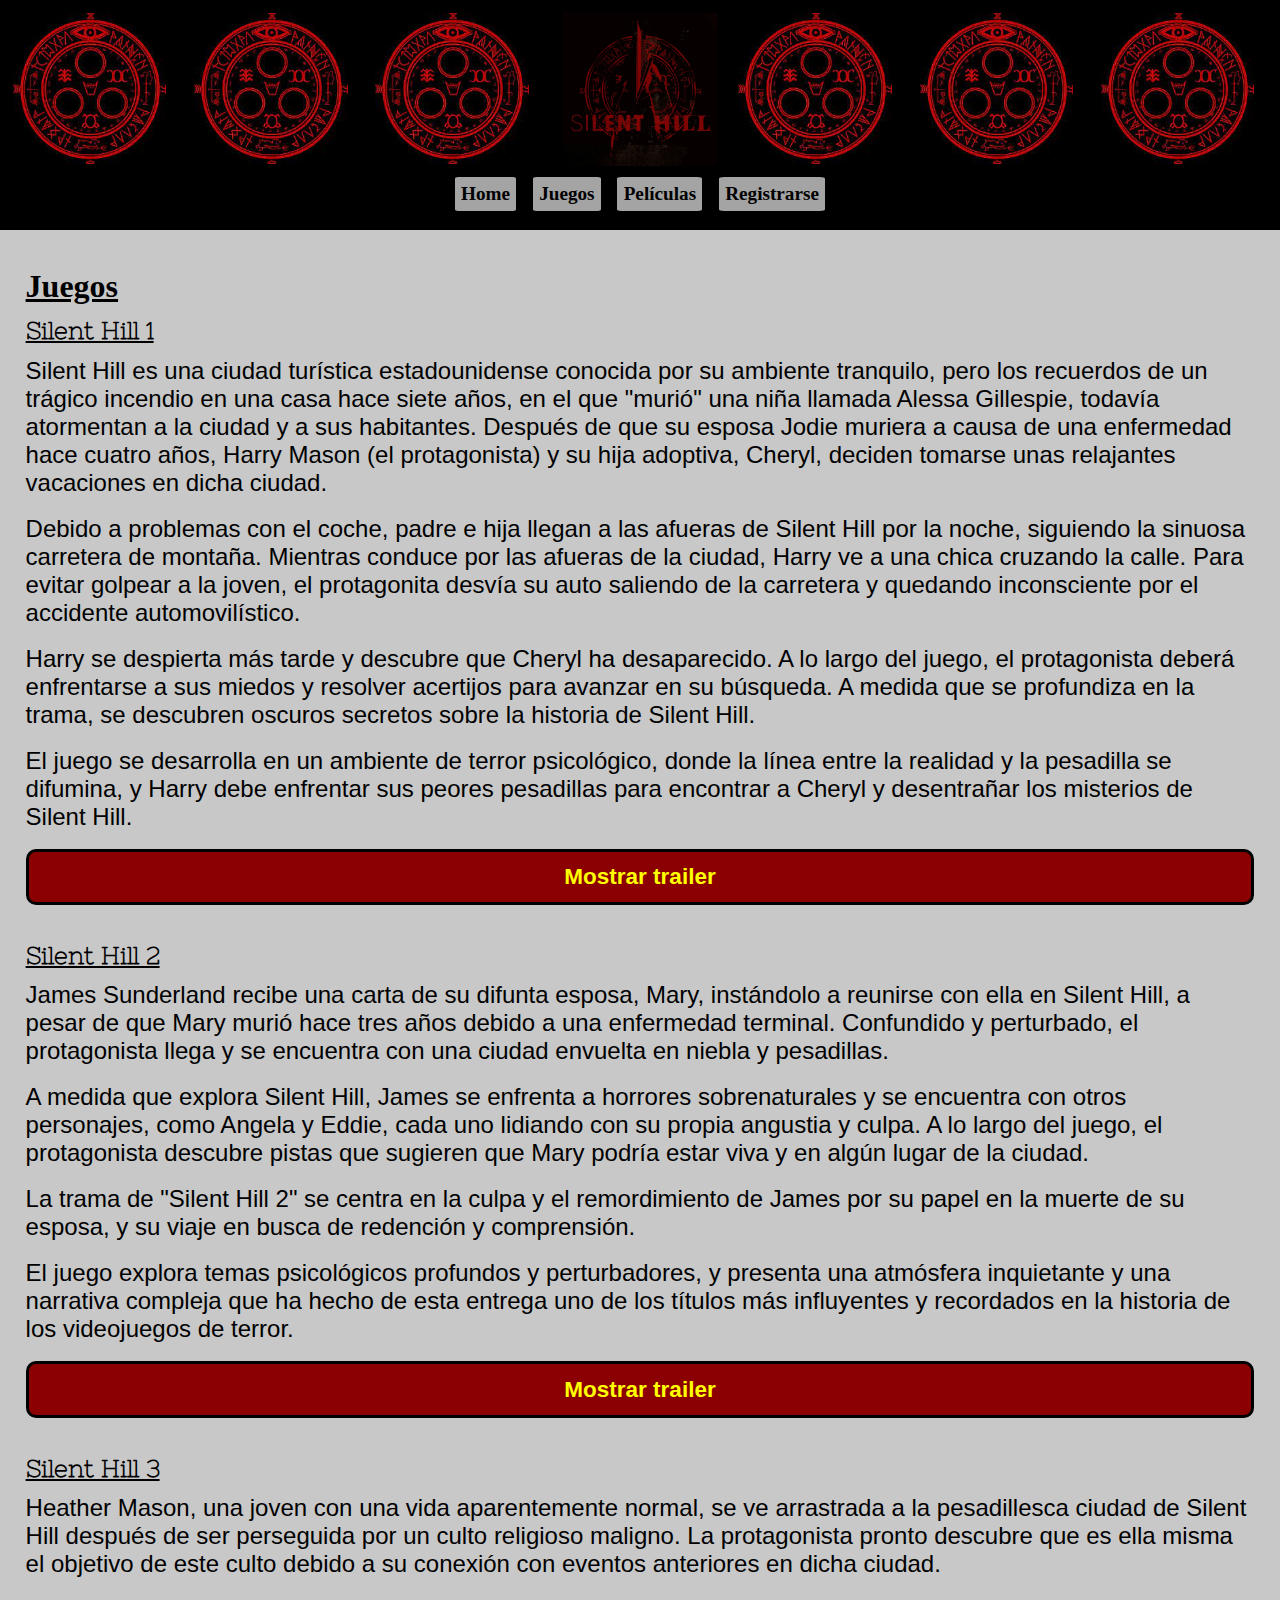
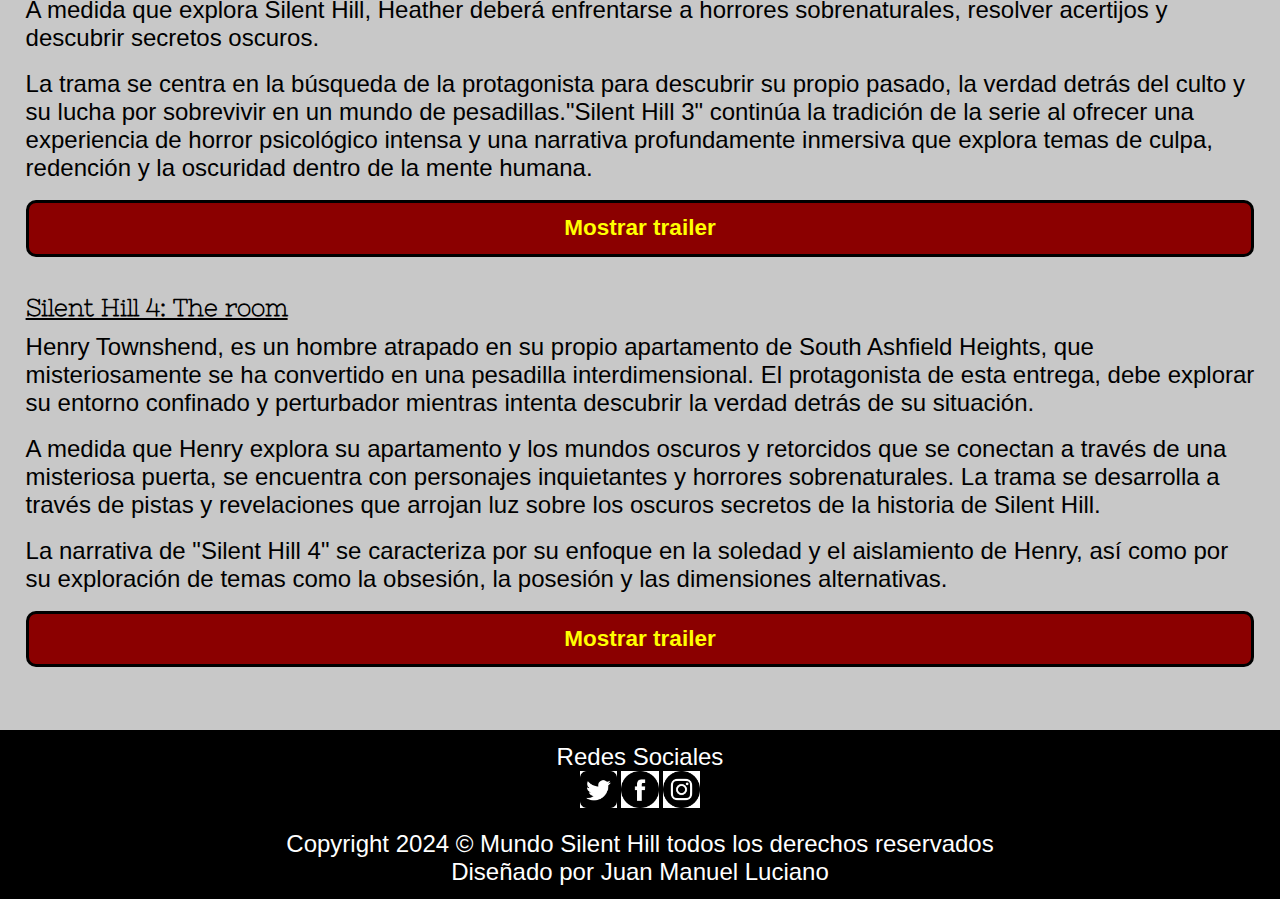
==== PAGES/juegos.html @ f7c94ee8 "Add files via upload" ====
<!DOCTYPE html>
<html lang="es">

<head>
    <meta charset="UTF-8">
    <meta name="viewport" content="width=device-width, initial-scale=1.0">
    <link rel="stylesheet" href="../CSS/estilos.css">
    <link href="https://cdn.jsdelivr.net/npm/bootstrap@5.3.2/dist/css/bootstrap.min.css" rel="stylesheet" integrity="sha384-T3c6CoIi6uLrA9TneNEoa7RxnatzjcDSCmG1MXxSR1GAsXEV/Dwwykc2MPK8M2HN" crossorigin="anonymous">
    <title>Mundo Silent Hill</title>
</head>

<body>
    <header>
        <div id="logos">
            <div class="emblema">
                <img src="../IMG/logo2_silenthill.jpg" alt="logo2_silenthill">
            </div>
            <div class="emblema">
                <img src="../IMG/logo2_silenthill.jpg" alt="logo2_silenthill">
            </div>
            <div class="emblema">
                <img src="../IMG/logo2_silenthill.jpg" alt="logo2_silenthill">
            </div>
            <div id="logo">
                <img src="../IMG/logo_silenthill.jpg" alt="logo_silenthill">
            </div>
            <div class="emblema">
                <img src="../IMG/logo2_silenthill.jpg" alt="logo2_silenthill">
            </div>
            <div class="emblema">
                <img src="../IMG/logo2_silenthill.jpg" alt="logo2_silenthill">
            </div>
            <div class="emblema">
                <img src="../IMG/logo2_silenthill.jpg" alt="logo2_silenthill">
            </div>
        </div>
        <nav>
            <a class="estilo" href="../index.html" target="_blank" rel="home">Home</a>
            <a class="estilo" href="juegos.html" target="_blank" rel="juegos">Juegos</a>
            <a class="estilo" href="peliculas.html" target="_blank" rel="peliculas">Películas</a>
            <a class="estilo" href="registrarse.html" target="_blank" rel="registrarse">Registrarse</a>
        </nav>
    </header>

    <main>
        <h2 id="sección4">Juegos</h2>
        <section>
            <h3>Silent Hill 1</h3>
            <p>Silent Hill es una ciudad turística estadounidense conocida por su ambiente tranquilo, pero los recuerdos de un trágico incendio en una casa hace siete años, en el que "murió" una niña llamada Alessa Gillespie, todavía atormentan a la ciudad y a sus habitantes. Después de que su esposa Jodie muriera a causa de una enfermedad hace cuatro años, Harry Mason (el protagonista) y su hija adoptiva, Cheryl, deciden tomarse unas relajantes vacaciones en dicha ciudad.
            </p><br>
            <p>Debido a problemas con el coche, padre e hija llegan a las afueras de Silent Hill por la noche, siguiendo la sinuosa carretera de montaña. Mientras conduce por las afueras de la ciudad, Harry ve a una chica cruzando la calle. Para evitar golpear a la joven, el protagonita desvía su auto saliendo de la carretera y quedando inconsciente por el accidente automovilístico.
            </p><br>
            <p>Harry se despierta más tarde y descubre que Cheryl ha desaparecido. A lo largo del juego, el protagonista deberá enfrentarse a sus miedos y resolver acertijos para avanzar en su búsqueda. A medida que se profundiza en la trama, se descubren oscuros secretos sobre la historia de Silent Hill.
            </p><br>
            <p>El juego se desarrolla en un ambiente de terror psicológico, donde la línea entre la realidad y la pesadilla se difumina, y Harry debe enfrentar sus peores pesadillas para encontrar a Cheryl y desentrañar los misterios de Silent Hill.
            </p><br>
            <div class="video">
                <iframe src="https://www.youtube.com/embed/zX20XMcX-zk" title="Silent Hill 1 HD TGS Trailer - 1998" frameborder="0" allow="accelerometer; autoplay; clipboard-write; encrypted-media; gyroscope; picture-in-picture; web-share" allowfullscreen>
                </iframe>
            </div>
            <button class="ocultarMostrar" onclick="ocultarMostrar(this)">Mostrar trailer</button>
        </section>
        <section>
            <h3>Silent Hill 2</h3>
            <p>James Sunderland recibe una carta de su difunta esposa, Mary, instándolo a reunirse con ella en Silent Hill, a pesar de que Mary murió hace tres años debido a una enfermedad terminal. Confundido y perturbado, el protagonista llega y se encuentra con una ciudad envuelta en niebla y pesadillas.</p><br>
            <p>A medida que explora Silent Hill, James se enfrenta a horrores sobrenaturales y se encuentra con otros personajes, como Angela y Eddie, cada uno lidiando con su propia angustia y culpa. A lo largo del juego, el protagonista descubre pistas que sugieren que Mary podría estar viva y en algún lugar de la ciudad.
            </p><br>
            <p>La trama de "Silent Hill 2" se centra en la culpa y el remordimiento de James por su papel en la muerte de su esposa, y su viaje en busca de redención y comprensión.
            </p><br>
            <p>El juego explora temas psicológicos profundos y perturbadores, y presenta una atmósfera inquietante y una narrativa compleja que ha hecho de esta entrega uno de los títulos más influyentes y recordados en la historia de los videojuegos de terror.
            </p><br>
            <div class="video">
                <iframe src="https://www.youtube.com/embed/SePZa5kkurc" title="Silent Hill 2 - E3 Trailer 2001 [Sub. Español]" frameborder="0" allow="accelerometer; autoplay; clipboard-write; encrypted-media; gyroscope; picture-in-picture; web-share" allowfullscreen>
                </iframe>
            </div>
            <button class="ocultarMostrar" onclick="ocultarMostrar(this)">Mostrar trailer</button>
        </section>
        <section>
            <h3>Silent Hill 3</h3>
            <p>Heather Mason, una joven con una vida aparentemente normal, se ve arrastrada a la pesadillesca ciudad de Silent Hill después de ser perseguida por un culto religioso maligno. La protagonista pronto descubre que es ella misma el objetivo de este culto debido a su conexión con eventos anteriores en dicha ciudad.
            </p><br>
            <p>A medida que explora Silent Hill, Heather deberá enfrentarse a horrores sobrenaturales, resolver acertijos y descubrir secretos oscuros.
            </p><br>
            <p>La trama se centra en la búsqueda de la protagonista para descubrir su propio pasado, la verdad detrás del culto y su lucha por sobrevivir en un mundo de pesadillas."Silent Hill 3" continúa la tradición de la serie al ofrecer una experiencia de horror psicológico intensa y una narrativa profundamente inmersiva que explora temas de culpa, redención y la oscuridad dentro de la mente humana.
            </p><br>
            <div class="video">
                <iframe src="https://www.youtube.com/embed/TACYOZ5ilPc" title="Silent Hill 3 E3 2002 Trailer (HD Subtitulado)" frameborder="0" allow="accelerometer; autoplay; clipboard-write; encrypted-media; gyroscope; picture-in-picture; web-share" allowfullscreen>
                </iframe>
            </div>
            <button class="ocultarMostrar" onclick="ocultarMostrar(this)">Mostrar trailer</button>
        </section>
        <section>
            <h3>Silent Hill 4: The room</h3>
            <p>Henry Townshend, es un hombre atrapado en su propio apartamento de South Ashfield Heights, que misteriosamente se ha convertido en una pesadilla interdimensional. El protagonista de esta entrega, debe explorar su entorno confinado y perturbador mientras intenta descubrir la verdad detrás de su situación.
            </p><br>
            <p>A medida que Henry explora su apartamento y los mundos oscuros y retorcidos que se conectan a través de una misteriosa puerta, se encuentra con personajes inquietantes y horrores sobrenaturales. La trama se desarrolla a través de pistas y revelaciones que arrojan luz sobre los oscuros secretos de la historia de Silent Hill.
            </p><br>
            <p>La narrativa de "Silent Hill 4" se caracteriza por su enfoque en la soledad y el aislamiento de Henry, así como por su exploración de temas como la obsesión, la posesión y las dimensiones alternativas.
            </p><br>
            <div class="video">
                <iframe src="https://www.youtube.com/embed/p993qc5FseE" title="Silent Hill 4: The Room (2004) - Trailer/Intro Subtitulado Español" frameborder="0" allow="accelerometer; autoplay; clipboard-write; encrypted-media; gyroscope; picture-in-picture; web-share" allowfullscreen>
                </iframe>
            </div>
            <button class="ocultarMostrar" onclick="ocultarMostrar(this)">Mostrar trailer</button>
        </section>
    </main>

    <footer>
        <p>Redes Sociales</p>
        <a href="https://twitter.com/silenthill?lang=es" target="_blank"><img class="icono" src="../IMG/icono_twitter.png" alt="twitter"></a>
        <a href="https://www.facebook.com/WelcomeToSilentHillOriginal/" target="_blank"><img class="icono" src="../IMG/icono_facebook.png" alt="facebook"></a>
        <a href="https://www.instagram.com/silent.hill.official/?hl=es" target="_blank"><img class="icono" src="../IMG/icono_instagram.png" alt="instagram"></a><br><br>
        <p>Copyright 2024 © Mundo Silent Hill todos los derechos reservados</p>
        <p>Diseñado por Juan Manuel Luciano</p>
    </footer>

    <script src="../JS/script.js"></script>
    
</body>

</html>
---- CSS/estilos.css ----
/* Se agregaron estilos desde google fonts */
@import url('https://fonts.googleapis.com/css2?family=Montserrat:wght@600;900&family=Nixie+One&family=Young+Serif&display=swap');

/* Reseteo de los valores para todos los elementos HTML */
* {
    margin: 0;
    padding: 0;
}

/* Estilos para encabezados y pies de página */
header, footer {
    background-color: black;
    padding: 1%;
}

/* Estilos para la sección principal */
main {
    background-color: #c8c8c8;
    padding: 2%;
}

/* Estilos para encabezados h1, h2, h3 y h4 */
h1, h2, h3 {
    padding-bottom: 1%;
}

h1 {
    font-family: 'Young Serif', serif;
    font-size: 2.5em;
}

h2 {
    font-family: 'Permanent Marker', cursive;
    text-decoration: underline;
    font-size: 2em;
    padding: 1% 0;
}

h3 {
    font-family: 'Nixie One', cursive;
    text-decoration: underline;
    font-size: 1.5em;
    padding-bottom: 1%;
}

h4 {
    border: double black;
    background-color: lightyellow;
    font-size: 1.5em;
    display: inline-block;
    font-family: 'Franklin Gothic Medium', 'Arial Narrow', Arial, sans-serif;
    padding: 0.5%;
}

/* Estilos para párrafos y elementos dentro de #contenedor */
p, #contenedor ul li {
    font-size: 1.5em;
    font-family: Arial, Helvetica, sans-serif;
}

/* Estilos para formularios */
form {
    background-color: #ebebeb;
    margin: auto;
    padding: 2%;
    width: 50%;
}

/* Estilos para #logos */
#logos {
    display: grid;
    grid-template-columns: repeat(7, auto);
    gap: 15px;
}

#logo img, .emblema img {
    width: 12vw;
}

/* Estilos para imágenes dentro de #team */
#team img {
    width: 50%;
    border: solid darkred;
}

/* Estilos para #contenedor */
#contenedor {
    border: solid black;
    box-shadow: 4px 4px 4px black;
    background-color: rgb(161, 0, 0);
    color: white;
    width: 35%;
    margin: 5% auto;
}

#contenedor ul {
    padding: 3% 10% 0%;
    text-align: center;
}

#contenedor ul li {
    list-style-type: none;
    margin-bottom: 3%;
}

#contenedor ul li a {
    text-decoration: none;
    color: white;
    font-size: 1.2em;
    transition: font-size 0.7s;
    font-weight: bold;
}

#contenedor ul li a:hover {
    color: black;
    background-color: #FFA500;
    font-size: 1.7em;
}

/* Estilos para elementos de vídeo */
.video {
    margin: 2% 0;
    display: none;
}

.video iframe {
    width: 50vw;
    height: 60vh;
    border: solid darkmagenta;
    transition: box-shadow 0.3s ease-in-out;
}

.video iframe:hover {
    box-shadow: 0 0 10px 10px rgba(255, 0, 0, 0.5);
}

/* Estilos para #contenedor2 */
#contenedor2 {
    border: solid black;
    margin: 3% 2% 5% 2%;
    background-color: darkblue;
    box-shadow: 4px 4px 4px darkgreen;
}

#contenedor2 ol {
    font-size: 1.4em;
    padding: 2% 3%;
    display: grid;
    grid-template-columns: repeat(2, auto);
    column-gap: 4vw;
}

#contenedor2 ol li {
    color: transparent;
    animation: aparecer 3s linear forwards;
}

@keyframes aparecer {
    to {
        color: lightgray;
    }
}

#contenedor2 ol a {
    text-decoration: none;
    color: transparent;
    font-weight: bold;
    animation: aparecer2 3s linear forwards;
}

@keyframes aparecer2 {
    to {
        color: darkred;
    }
}

#contenedor2 ol a:hover {
    color: yellow;
    text-decoration: underline;
}

/* Estilos para inputs, botones, imágenes y tablas */
.input, #borrar, #enviar {
    width: 100%;
    height: 3em;
    border-style: none;
    font-weight: bold;
}

#borrar, #enviar {
    color: white;
    font-size: 2vh;
}

#borrar {
    background-color: red;
}

#enviar {
    background-color: green;
}

#borrar:hover, #enviar:hover {
    background-color: black;
}

.foto {
    width: 50%;
}

.icono {
    width: 3%;
    background-color: white;
}

.icono:hover {
    background-color: yellow;
}

table, table tr th, table tr td {
    border: solid;
    font-size: 1.3em;
    text-align: center;
}

table tr th, table tr td {
    padding: 0.5%;
}

table {
    margin: auto;
}

/* Estilos para el pie de página y alineación de elementos */
footer p {
    color: white;
}

footer, nav, #logo, #team, .video, h1 {
    text-align: center;
}

/* Estilos para etiquetas con clase "estilo" y "oscuro" */
.estilo {
    background-color: #a4a4a4;
    border-radius: 5%;
    color: black;
    text-decoration: none;
    display: inline-block;
    padding: 0.5%;
    margin: 0.5%;
    font-weight: bold;
    font-size: 1.5vw;
}

.estilo:hover {
    background-color: darkred;
    color: yellow;
}

.oscuro {
    font-weight: bold;
}

/* Estilos para el elemento #carousel */
#carousel {
    border: solid red;
    max-width: 50%;
    margin: auto auto 4%;
}

#slider-container {
    width: 60%;
    overflow: hidden;
    border: solid black;
    margin: 0 auto 3%;
}

#slider {
    display: flex;
    animation: slideshow 10s infinite;
}

/* Estilos para el elemento con clase .game */
.game {
    flex: 0 0 100%;
}

/* Estilos para elementos textarea */
textarea {
    width: 100%;
}

/* Estilos para el elemento con clase .ocultarMostrar */
.ocultarMostrar {
    background-color: darkred;
    color: yellow;
    width: 100%;
    margin-bottom: 3%;
    padding: 1%;
    border: solid black;
    cursor: pointer;
    font-size: 2.5vh;
    font-weight: bold;
    border-radius: 10px;
}

/* Agregado de animacion con nombre 'slideshow'*/
@keyframes slideshow {
    0%, 100% {
        transform: translateX(0);
    }
    25% {
        transform: translateX(-100%);
    }
    50% {
        transform: translateX(-200%);
    }
    75% {
        transform: translateX(-300%);
    }
}

/* Media query para telefono celular */
@media screen and (max-width: 767px) {
    #logos {
        grid-template-columns: repeat(3, auto);
    }

    #logos img {
        width: 100%;
    }

    #logos div:nth-child(2), #logos div:nth-child(3), #logos div:nth-child(5), #logos div:nth-child(6) {
        display: none;
    }

    .game img {
        max-width: 100%;
        height: auto;
    }

    #contenedor {
        width: 50%;
    }

    #contenedor ul li a {
        font-size: 4vw;
    }

    #contenedor ul li a:hover {
        font-size: 6vw;
    }

    #carousel {
        max-width: 75%;
    }

    .foto {
        width: 100%;
    }

    .icono {
        width: 10%;
    }

    #contenedor2 ol {
        grid-template-columns: repeat(1, auto);
        font-size: 1.4em;
        padding: 2% 2% 2% 10%;
    }

    form {
        width: 100%;
    }

    .video iframe {
        height: 30vh;
    }

    .estilo {
        font-size: 3.5vw;
    }

    table, table tr th, table tr td {
        font-size: 1.1em;
    }

}

/* Media query para tablet */
@media screen and (min-width: 768px) and (max-width: 1115px) {
    #logos {
        grid-template-columns: repeat(5, auto);
    }

    #logos img {
        width: 100%;
    }

    #logos div:nth-child(3), #logos div:nth-child(5) {
        display: none;
    }

    .game img {
        max-width: 100%;
        height: auto;
    }

    #contenedor {
        width: 50%;
    }

    #contenedor ul li a {
        font-size: 1em;
    }

    #contenedor ul li a:hover {
        font-size: 1.5em;
    }

    #carousel {
        max-width: 60%;
    }

    .foto {
        width: 100%;
    }

    .icono {
        width: 8%;
    }

    #contenedor2 ol {
        grid-template-columns: repeat(1, auto);
        font-size: 1.4em;
        padding: 1% 7%;
    }

    form {
        width: 100%;
    }

    .video iframe {
        height: 50vh;
    }

    .estilo {
        font-size: 3vw;
    }
}
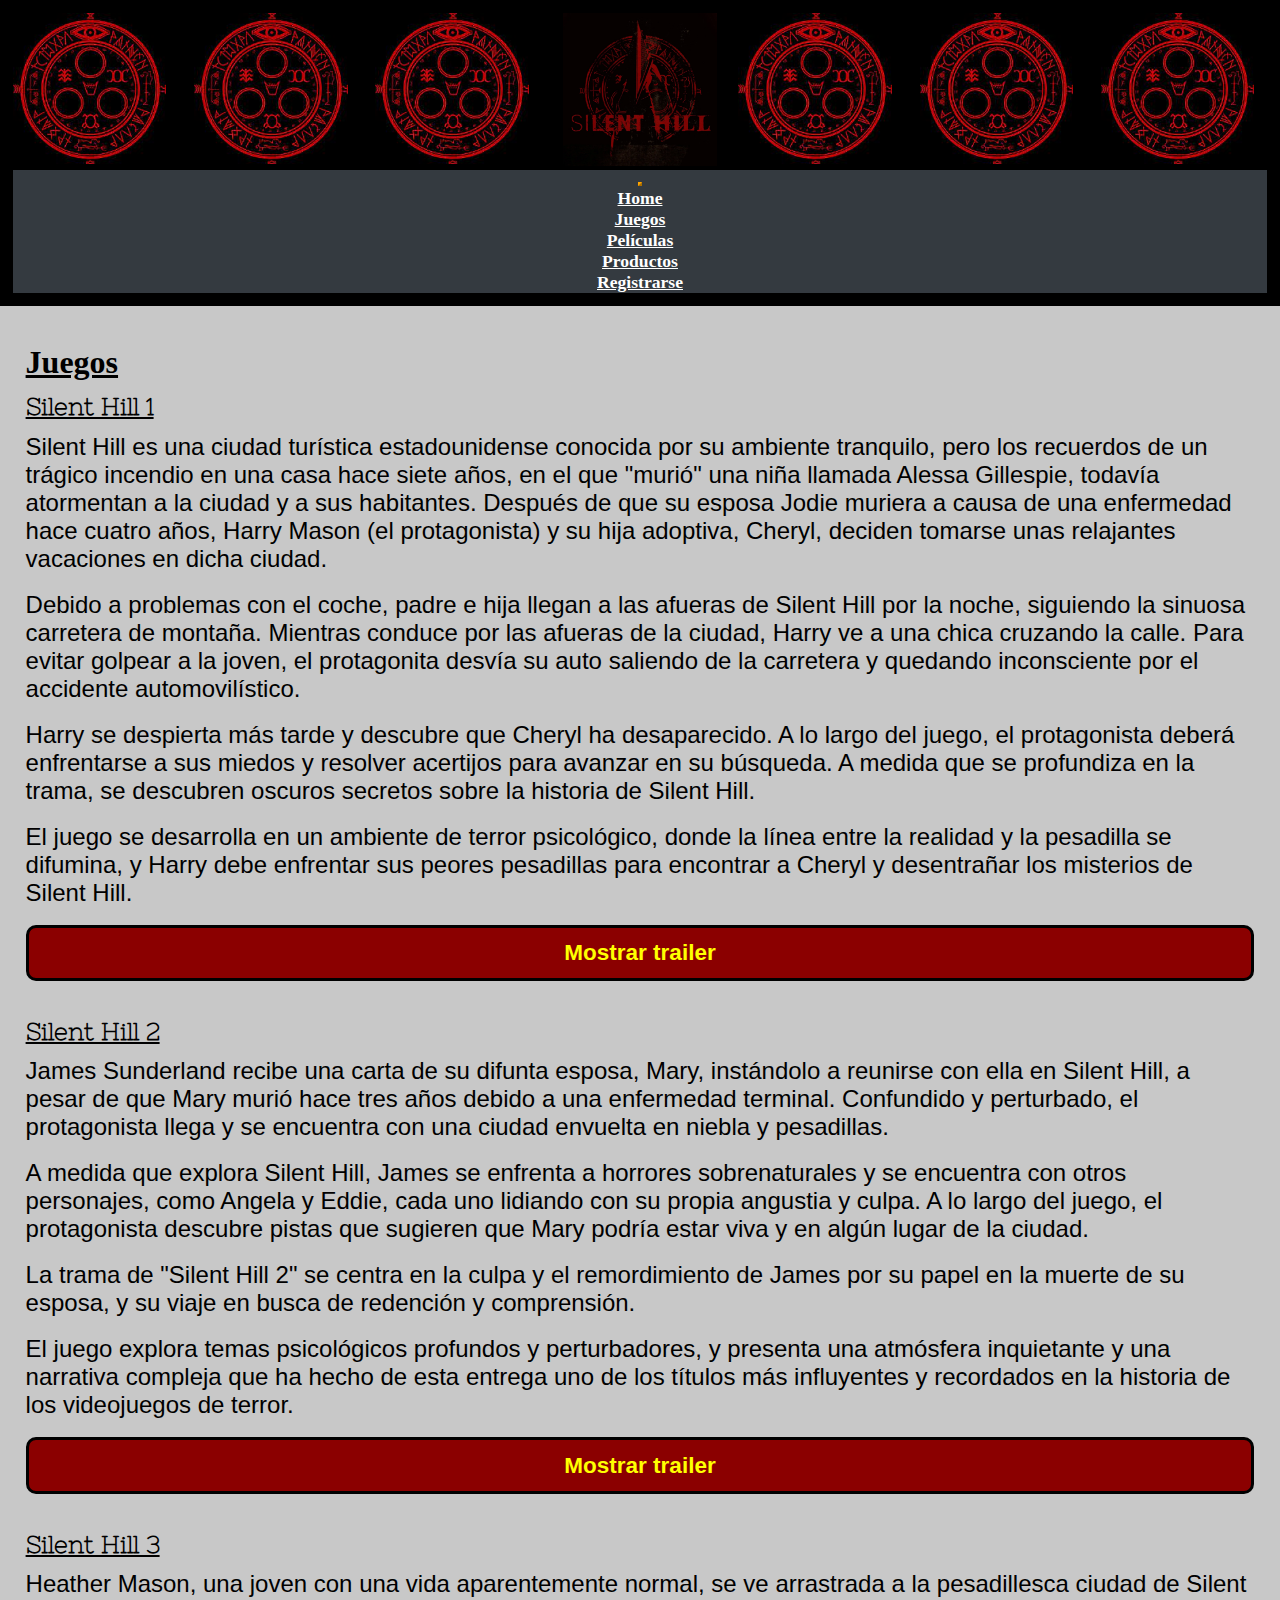
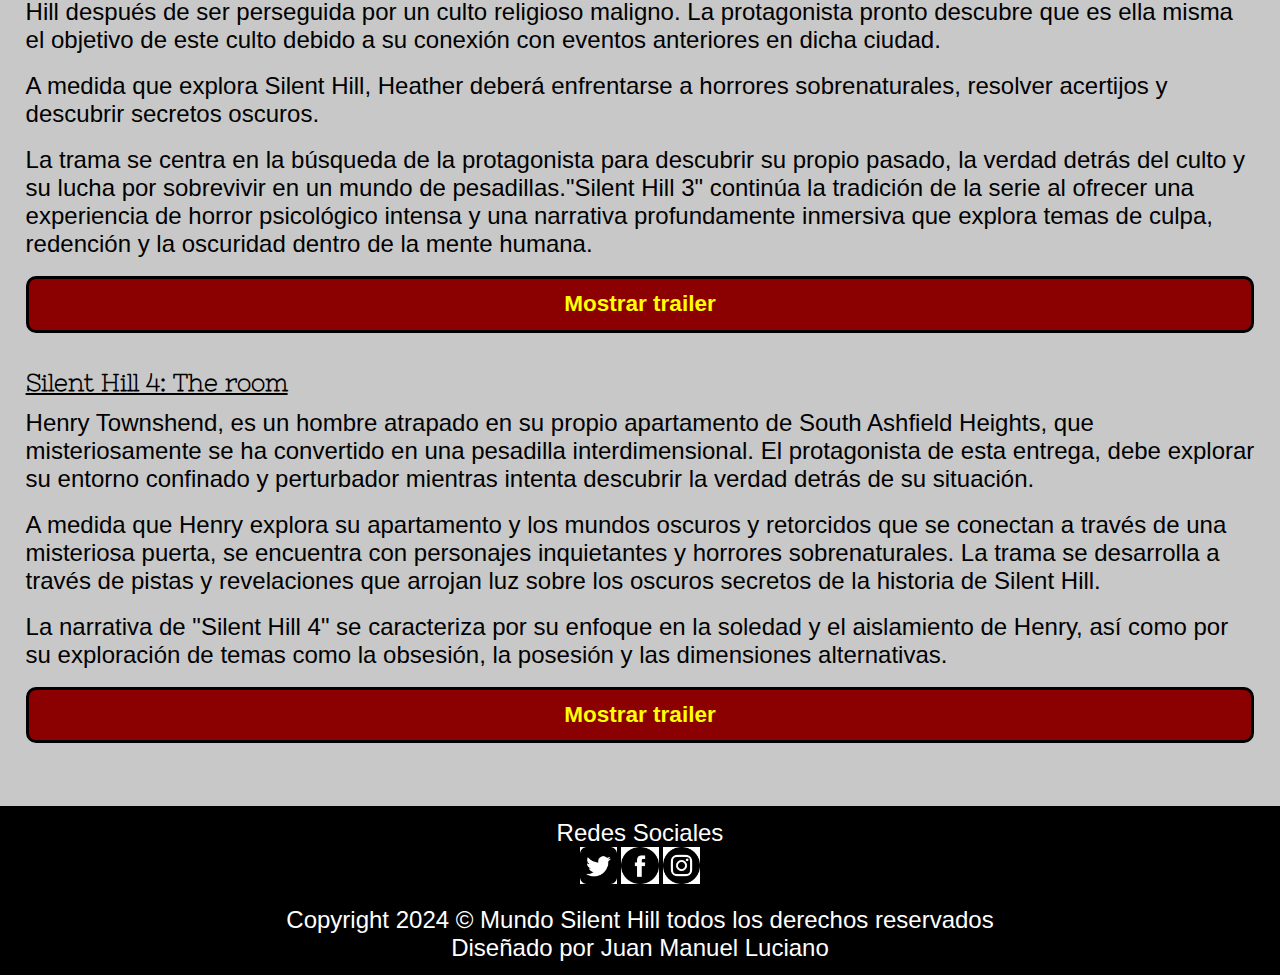
==== commit 42004c95: "Actualización de archivos." ====
--- a/PAGES/juegos.html
+++ b/PAGES/juegos.html
@@ -34,11 +34,31 @@
                 <img src="../IMG/logo2_silenthill.jpg" alt="logo2_silenthill">
             </div>
         </div>
-        <nav>
-            <a class="estilo" href="../index.html" target="_blank" rel="home">Home</a>
-            <a class="estilo" href="juegos.html" target="_blank" rel="juegos">Juegos</a>
-            <a class="estilo" href="peliculas.html" target="_blank" rel="peliculas">Películas</a>
-            <a class="estilo" href="registrarse.html" target="_blank" rel="registrarse">Registrarse</a>
+        <nav class="navbar navbar-expand-lg navbar-dark" style="background-color: #333;">
+            <div class="container-fluid">
+                <button class="navbar-toggler" type="button" data-bs-toggle="collapse" data-bs-target="#navbarNav" aria-controls="navbarNav" aria-expanded="false" aria-label="Toggle navigation">
+                    <span class="navbar-toggler-icon"></span>
+                </button>
+                <div class="collapse navbar-collapse" id="navbarNav">
+                    <ul class="navbar-nav ms-auto">
+                        <li class="nav-item">
+                            <a class="nav-link" href="../index.html" target="_blank">Home</a>
+                        </li>
+                        <li class="nav-item">
+                            <a class="nav-link" href="juegos.html" target="_blank">Juegos</a>
+                        </li>
+                        <li class="nav-item">
+                            <a class="nav-link" href="peliculas.html" target="_blank">Películas</a>
+                        </li>
+                        <li class="nav-item">
+                            <a class="nav-link" href="productos.html" target="_blank">Productos</a>
+                        </li>
+                        <li class="nav-item">
+                            <a class="nav-link" href="registrarse.html" target="_blank">Registrarse</a>
+                        </li>
+                    </ul>
+                </div>
+            </div>
         </nav>
     </header>
 
@@ -107,15 +127,18 @@
 
     <footer>
         <p>Redes Sociales</p>
-        <a href="https://twitter.com/silenthill?lang=es" target="_blank"><img class="icono" src="../IMG/icono_twitter.png" alt="twitter"></a>
-        <a href="https://www.facebook.com/WelcomeToSilentHillOriginal/" target="_blank"><img class="icono" src="../IMG/icono_facebook.png" alt="facebook"></a>
-        <a href="https://www.instagram.com/silent.hill.official/?hl=es" target="_blank"><img class="icono" src="../IMG/icono_instagram.png" alt="instagram"></a><br><br>
+        <a href="https://twitter.com/silenthill?lang=es" target="_blank"><img class="icono" src="../IMG/icono_twitter.png"
+        alt="twitter"></a>
+        <a href="https://www.facebook.com/WelcomeToSilentHillOriginal/" target="_blank"><img class="icono"
+        src="../IMG/icono_facebook.png" alt="facebook"></a>
+        <a href="https://www.instagram.com/silent.hill.official/?hl=es" target="_blank"><img class="icono"
+        src="../IMG/icono_instagram.png" alt="instagram"></a><br><br>
         <p>Copyright 2024 © Mundo Silent Hill todos los derechos reservados</p>
         <p>Diseñado por Juan Manuel Luciano</p>
     </footer>
 
     <script src="../JS/script.js"></script>
-    
+    <script src="https://cdn.jsdelivr.net/npm/bootstrap@5.3.2/dist/js/bootstrap.bundle.min.js" integrity="sha384-C6RzsynM9kWDrMNeT87bh95OGNyZPhcTNXj1NW7RuBCsyN/o0jlpcV8Qyq46cDfL" crossorigin="anonymous"></script>
 </body>
 
 </html>--- a/CSS/estilos.css
+++ b/CSS/estilos.css
@@ -1,10 +1,10 @@
-/* Se agregaron estilos desde google fonts */
-@import url('https://fonts.googleapis.com/css2?family=Montserrat:wght@600;900&family=Nixie+One&family=Young+Serif&display=swap');
+@import url('https://fonts.googleapis.com/css2?family=Montserrat:ital,wght@0,100..900;1,100..900&family=Nixie+One&family=Young+Serif&display=swap');
 
 /* Reseteo de los valores para todos los elementos HTML */
 * {
     margin: 0;
     padding: 0;
+    box-sizing: border-box;
 }
 
 /* Estilos para encabezados y pies de página */
@@ -321,6 +321,139 @@
     }
 }
 
+/* Navbar Responsiva con Bootstrap */
+.navbar {
+    background-color: #343a40 !important; /* Color de fondo personalizado */
+}
+
+.navbar .navbar-nav .nav-link {
+    color: white !important; /* Color de texto */
+    font-weight: bold;
+    font-size: 1.1rem;
+}
+
+.navbar .navbar-nav .nav-link:hover {
+    color: #FFA500 !important; /* Color al pasar el ratón */
+}
+
+.navbar-toggler {
+    border-color: #FFA500 !important; /* Color de borde del botón de hamburguesa */
+}
+
+.navbar-toggler-icon {
+    background-color: #FFA500 !important; /* Color del icono de hamburguesa */
+}
+
+
+/* Estilo general para las tarjetas de productos */
+.product-card {
+    border: 1px solid #ccc;
+    border-radius: 8px;
+    padding: 16px;
+    margin: 16px;
+    text-align: center;
+    background-color: #f9f9f9; 
+    box-shadow: 0 4px 8px rgba(0, 0, 0, 0.1); 
+    transition: transform 0.2s, box-shadow 0.2s; 
+}
+
+.product-card:hover {
+    transform: translateY(-5px); /* Efecto de elevación */
+    box-shadow: 0 8px 16px rgba(0, 0, 0, 0.2); 
+}
+
+.product-card img {
+    width: 100%;
+    max-width: 200px; 
+    height: auto;
+    margin-bottom: 12px;
+    border-radius: 8px; 
+}
+
+/* Estilos para los botones dentro de la tarjeta */
+.product-card button {
+    margin-top: 10px;
+    padding: 10px 20px;
+    background-color: #007BFF;
+    color: #fff;
+    border: none;
+    border-radius: 4px;
+    cursor: pointer;
+    font-size: 16px;
+    font-weight: bold;
+    transition: background-color 0.3s, transform 0.3s; 
+}
+
+.product-card button:hover {
+    background-color: #0056b3;
+    transform: scale(1.05); 
+}
+
+/* Estilo para el contenedor del carrito */
+#cart {
+    margin-top: 20px;
+    padding: 20px;
+    background-color: #fff;
+    border-radius: 8px;
+    box-shadow: 0 4px 8px rgba(0, 0, 0, 0.1);
+    border: 1px solid #ddd;
+    font-family: 'Arial', sans-serif;
+}
+
+/* Estilo para cada item en el carrito */
+#cart div {
+    margin-bottom: 15px;
+    padding: 10px;
+    border-bottom: 1px solid #ccc;
+}
+
+#cart p {
+    font-size: 18px;
+    color: #333;
+}
+
+/* Botones de cambio de cantidad y eliminación */
+#cart button {
+    margin-left: 10px;
+    padding: 8px 16px;
+    background-color: #28a745;
+    color: #fff;
+    border: none;
+    border-radius: 4px;
+    cursor: pointer;
+    font-size: 14px;
+    transition: background-color 0.3s, transform 0.3s;
+}
+
+#cart button:hover {
+    background-color: #218838;
+    transform: scale(1.05); 
+}
+
+#cart button:active {
+    background-color: #1e7e34;
+}
+
+/* Estilo para el total */
+#cart #total {
+    font-size: 20px;
+    font-weight: bold;
+    margin-top: 20px;
+    padding: 10px;
+    background-color: #f8f9fa;
+    text-align: center;
+    border-radius: 4px;
+    box-shadow: 0 4px 8px rgba(0, 0, 0, 0.1);
+    border: 1px solid #ddd;
+}
+
+/* Estilos adicionales para el carrito si es necesario */
+#cart {
+    max-width: 500px;
+    margin: auto;
+}
+
+
 /* Media query para telefono celular */
 @media screen and (max-width: 767px) {
     #logos {
